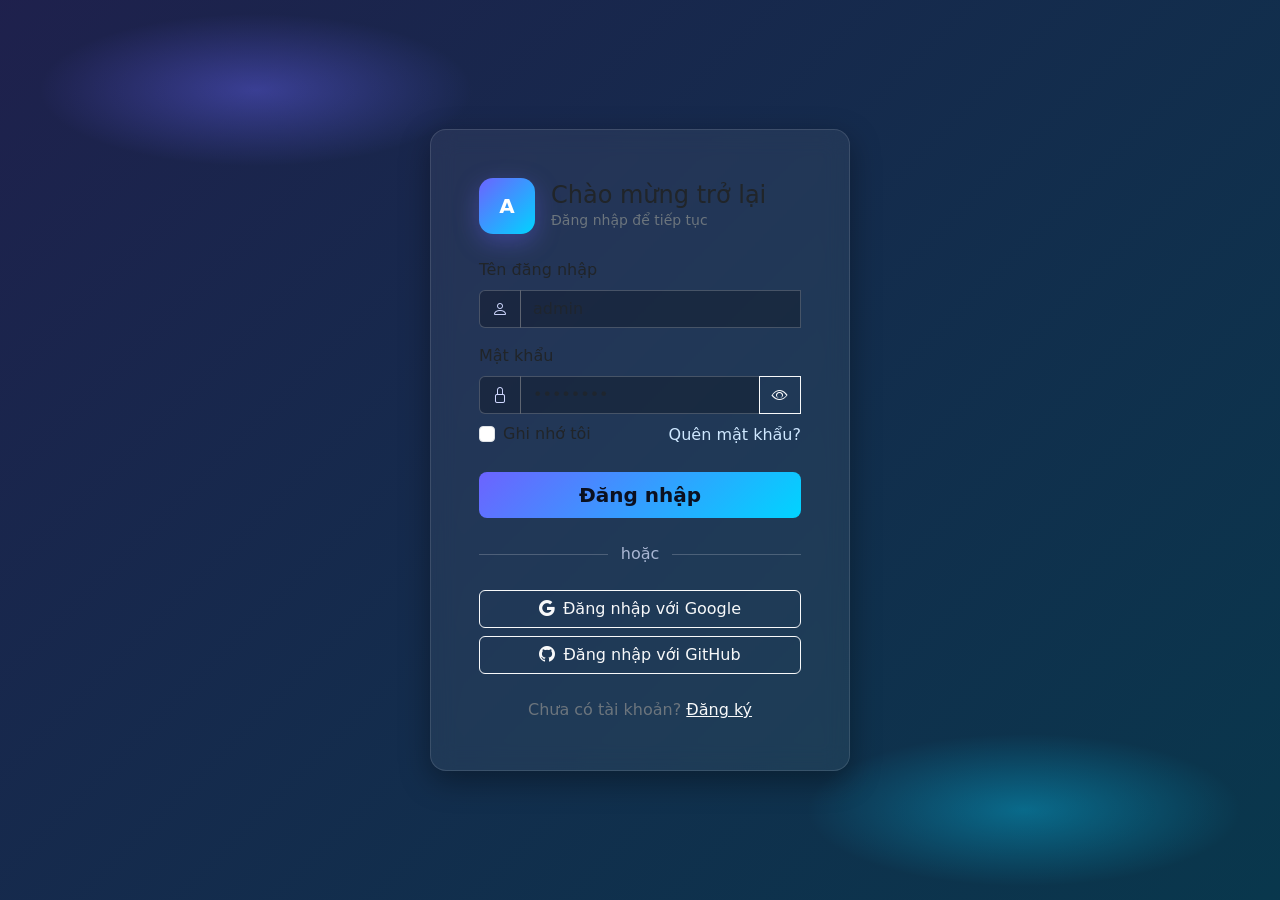
==== dashboard.html @ 9fff3c01 "init" ====
<!doctype html>
<html lang="vi">
<head>
  <meta charset="utf-8" />
  <meta name="viewport" content="width=device-width, initial-scale=1" />
  <title>Dashboard • Quản lý điểm SV</title>
  <link href="https://cdn.jsdelivr.net/npm/bootstrap@5.3.3/dist/css/bootstrap.min.css" rel="stylesheet" crossorigin="anonymous">
  <link href="https://cdn.jsdelivr.net/npm/bootstrap-icons@1.11.3/font/bootstrap-icons.min.css" rel="stylesheet" />
  <link rel="stylesheet" href="styles.css" />
</head>
<body class="bg-app">
  <nav class="navbar navbar-expand-lg navbar-dark navbar-blur">
    <div class="container">
      <a class="navbar-brand" href="#"><span class="brand-badge me-2">A</span>Demo App</a>
      <button class="navbar-toggler" type="button" data-bs-toggle="collapse" data-bs-target="#nav" aria-controls="nav" aria-expanded="false" aria-label="Toggle navigation">
        <span class="navbar-toggler-icon"></span>
      </button>
      <div class="collapse navbar-collapse" id="nav">
        <ul class="navbar-nav me-auto mb-2 mb-lg-0">
          <li class="nav-item"><a class="nav-link active" href="dashboard.html"><i class="bi bi-speedometer2 me-1"></i>Dashboard</a></li>
        </ul>
        <div class="d-flex align-items-center gap-3">
          <span class="text-white-50">Xin chào, <strong data-username>user</strong></span>
          <button id="btnLogout" class="btn btn-outline-light btn-sm"><i class="bi bi-box-arrow-right me-1"></i>Đăng xuất</button>
        </div>
      </div>
    </div>
  </nav>

  <main class="container py-4 py-md-5">
    <!-- Nav tabs -->
    <ul class="nav nav-pills flex-wrap gap-2 mb-4" id="dashTabs" role="tablist">
      <li class="nav-item" role="presentation">
        <button class="nav-link active" id="tab-grade-tab" data-bs-toggle="tab" data-bs-target="#tab-grade" type="button" role="tab">
          <i class="bi bi-journal-check me-1"></i> Quản lý điểm
        </button>
      </li>
      <li class="nav-item" role="presentation">
        <button class="nav-link" id="tab-team-tab" data-bs-toggle="tab" data-bs-target="#tab-team" type="button" role="tab">
          <i class="bi bi-people me-1"></i> Thông tin nhóm
        </button>
      </li>
      <li class="nav-item" role="presentation">
        <button class="nav-link" id="tab-about-tab" data-bs-toggle="tab" data-bs-target="#tab-about" type="button" role="tab">
          <i class="bi bi-info-circle me-1"></i> Giới thiệu
        </button>
      </li>
    </ul>

    <div class="tab-content">
      <!-- TAB: QUẢN LÝ ĐIỂM -->
      <section class="tab-pane fade show active" id="tab-grade" role="tabpanel" aria-labelledby="tab-grade-tab">
        <div class="row g-4">
          <div class="col-12 col-lg-8">
            <div class="card card-glass rounded-4">
              <div class="card-body">
                <div class="d-flex flex-wrap gap-2 justify-content-between align-items-center mb-3">
                  <h5 class="card-title mb-0"><i class="bi bi-table me-2"></i>Danh sách sinh viên</h5>
                  <div class="d-flex gap-2">
                    <input id="searchBox" class="form-control form-control-sm" placeholder="Tìm theo tên/lớp…"/>
                    <button class="btn btn-brand btn-sm" id="btnAdd"><i class="bi bi-plus-lg me-1"></i>Thêm</button>
                  </div>
                </div>

                <div class="table-responsive">
                  <table class="table table-dark table-hover align-middle" id="tblStudents">
                    <thead>
                      <tr>
                        <th class="text-nowrap">Mã SV</th>
                        <th>Họ tên</th>
                        <th>Lớp</th>
                        <th class="text-center">Giữa kỳ</th>
                        <th class="text-center">Cuối kỳ</th>
                        <th class="text-center">Trung bình</th>
                        <th class="text-center">Hạnh kiểm</th>
                        <th class="text-end">Hành động</th>
                      </tr>
                    </thead>
                    <tbody id="studentBody"><!-- render by JS --></tbody>
                  </table>
                </div>
              </div>
            </div>
          </div>

          <div class="col-12 col-lg-4">
            <div class="card card-glass rounded-4">
              <div class="card-body">
                <h5 class="card-title mb-3"><i class="bi bi-graph-up-arrow me-2"></i>Tổng quan</h5>
                <div class="row g-3 text-center">
                  <div class="col-6">
                    <div class="p-3 rounded-3 bg-opacity-25 bg-light">
                      <div id="statCount" class="fs-5 fw-bold">0</div>
                      <div class="small text-secondary">Số SV</div>
                    </div>
                  </div>
                  <div class="col-6">
                    <div class="p-3 rounded-3 bg-opacity-25 bg-light">
                      <div id="statAvg" class="fs-5 fw-bold">0.00</div>
                      <div class="small text-secondary">Điểm TB chung</div>
                    </div>
                  </div>
                  <div class="col-6">
                    <div class="p-3 rounded-3 bg-opacity-25 bg-light">
                      <div id="statGood" class="fs-5 fw-bold">0</div>
                      <div class="small text-secondary">Hạnh kiểm Tốt</div>
                    </div>
                  </div>
                  <div class="col-6">
                    <div class="p-3 rounded-3 bg-opacity-25 bg-light">
                      <div id="statWarn" class="fs-5 fw-bold">0</div>
                      <div class="small text-secondary">Cảnh báo (<span class="small">TB < 5</span>)</div>
                    </div>
                  </div>
                </div>
              </div>
            </div>
          </div>
        </div>
      </section>

      <!-- TAB: NHÓM -->
      <section class="tab-pane fade" id="tab-team" role="tabpanel" aria-labelledby="tab-team-tab">
        <div class="card card-glass rounded-4">
          <div class="card-body">
            <h5 class="card-title mb-3"><i class="bi bi-people me-2"></i>Thông tin nhóm</h5>
            <div id="teamRow" class="row g-4"><!-- render by JS --></div>
          </div>
        </div>
      </section>

      <!-- TAB: GIỚI THIỆU -->
      <section class="tab-pane fade" id="tab-about" role="tabpanel" aria-labelledby="tab-about-tab">
        <div class="card card-glass rounded-4">
          <div class="card-body">
            <h5 class="card-title mb-2"><i class="bi bi-info-circle me-2"></i>Giới thiệu</h5>
            <p class="mb-0 text-secondary">Đây là bản demo front‑end quản lý điểm sinh viên </p>
          </div>
        </div>
      </section>
    </div>
  </main>

  <!-- Modal: Add/Edit Student -->
  <div class="modal fade" id="studentModal" tabindex="-1" aria-hidden="true">
    <div class="modal-dialog modal-dialog-centered">
      <div class="modal-content bg-dark text-light border-0">
        <form id="studentForm" novalidate>
          <div class="modal-header">
            <h5 class="modal-title"><i class="bi bi-person-lines-fill me-2"></i><span id="modalTitle">Thêm sinh viên</span></h5>
            <button type="button" class="btn-close btn-close-white" data-bs-dismiss="modal" aria-label="Close"></button>
          </div>
          <div class="modal-body">
            <input type="hidden" id="idx" />
            <div class="row g-3">
              <div class="col-12 col-md-6">
                <label class="form-label">Họ tên</label>
                <input class="form-control" id="svName" required />
                <div class="invalid-feedback">Họ tên bắt buộc.</div>
              </div>
              <div class="col-12 col-md-6">
                <label class="form-label">Mã SV</label>
                <input class="form-control" id="svCode" required />
                <div class="invalid-feedback">Mã SV bắt buộc.</div>
              </div>
              <div class="col-12 col-md-6">
                <label class="form-label">Lớp</label>
                <input class="form-control" id="svClass" required />
                <div class="invalid-feedback">Lớp bắt buộc.</div>
              </div>
              <div class="col-6 col-md-3">
                <label class="form-label">Giữa kỳ</label>
                <input type="number" min="0" max="10" step="0.1" class="form-control" id="svMid" required />
                <div class="invalid-feedback">0–10.</div>
              </div>
              <div class="col-6 col-md-3">
                <label class="form-label">Cuối kỳ</label>
                <input type="number" min="0" max="10" step="0.1" class="form-control" id="svFinal" required />
                <div class="invalid-feedback">0–10.</div>
              </div>
              <div class="col-12 col-md-6">
                <label class="form-label">Hạnh kiểm</label>
                <select id="svConduct" class="form-select" required>
                  <option value="">Chọn…</option>
                  <option value="Tốt">Tốt</option>
                  <option value="Khá">Khá</option>
                  <option value="Trung bình">Trung bình</option>
                  <option value="Yếu">Yếu</option>
                </select>
                <div class="invalid-feedback">Chọn hạnh kiểm.</div>
              </div>
            </div>
          </div>
          <div class="modal-footer">
            <button type="button" class="btn btn-outline-light" data-bs-dismiss="modal">Hủy</button>
            <button type="submit" class="btn btn-brand">Lưu</button>
          </div>
        </form>
      </div>
    </div>
  </div>

  <!-- Modal: Image Zoom for Team -->
  <div class="modal fade" id="imgModal" tabindex="-1" aria-hidden="true">
    <div class="modal-dialog modal-dialog-centered modal-lg">
      <div class="modal-content bg-dark text-light border-0">
        <div class="modal-body p-0">
          <img id="imgZoom" src="" alt="preview" class="w-100 h-auto"/>
        </div>
      </div>
    </div>
  </div>

  <script src="https://cdn.jsdelivr.net/npm/bootstrap@5.3.3/dist/js/bootstrap.bundle.min.js" crossorigin="anonymous"></script>
  <script src="app.js"></script>
</body>
</html>
---- styles.css ----
:root{ --brand:#6c63ff; --brand-2:#00d4ff; }
.bg-app{ min-height:100vh; background: linear-gradient(135deg, rgba(108,99,255,.2), rgba(0,212,255,.2)), radial-gradient(closest-corner at 20% 10%, rgba(108,99,255,.4), transparent 60%), radial-gradient(closest-corner at 80% 90%, rgba(0,212,255,.35), transparent 60%), #0b1020; color:#e9eef7; }
.auth-wrapper{ min-height:100vh; display:grid; place-items:center; padding:2rem 1rem; }
.auth-card{ width:min(100%, 420px); border:1px solid rgba(255,255,255,.12); background: rgba(255,255,255,.06); backdrop-filter: blur(12px); -webkit-backdrop-filter: blur(12px); box-shadow: 0 10px 30px rgba(0,0,0,.35); }
.brand-badge{ width:56px; height:56px; display:grid; place-items:center; border-radius:14px; background:linear-gradient(135deg, var(--brand), var(--brand-2)); color:#fff; font-weight:700; font-size:1.25rem; box-shadow: 0 8px 24px rgba(108,99,255,.35); }
.form-control, .form-select{ background: rgba(0,0,0,.25); border:1px solid rgba(255,255,255,.2); color:#e9eef7; }
.form-control:focus{ border-color: var(--brand); box-shadow: 0 0 0 .25rem rgba(108,99,255,.25); background: rgba(0,0,0,.35); color:#fff; }
.btn-brand{ background:linear-gradient(135deg, var(--brand), var(--brand-2)); border:none; color:#0b1020; font-weight:700; }
.btn-brand:disabled{ opacity:.7; }
.helper-links a{ color:#cfe8ff; text-decoration:none; }
.helper-links a:hover{ color:#fff; text-decoration:underline; }
.input-group-text{ background: rgba(0,0,0,.25); border:1px solid rgba(255,255,255,.2); color:#cfd7ff; }
.caps-hint{ display:none; } .caps-hint.active{ display:block; }
.divider { position: relative; text-align: center; color:#a9b6d3; }
.divider::before, .divider::after{ content:""; position:absolute; top:50%; width:40%; height:1px; background:rgba(255,255,255,.2); }
.divider::before{ left:0; } .divider::after{ right:0; }

/* Dashboard */
.navbar-blur{ background: rgba(255,255,255,.06); border-bottom:1px solid rgba(255,255,255,.12); backdrop-filter: blur(10px); -webkit-backdrop-filter: blur(10px); }
.card-glass{ background: rgba(255,255,255,.06); border:1px solid rgba(255,255,255,.12); box-shadow: 0 10px 30px rgba(0,0,0,.35); }
.table-dark.table-hover tbody tr:hover{ --bs-table-bg: rgba(255,255,255,.08); }
.badge-soft{ background: rgba(255,255,255,.12); border:1px solid rgba(255,255,255,.16); color:#e9eef7; }
.avatar{ width:72px; height:72px; object-fit:cover; border-radius:16px; border:1px solid rgba(255,255,255,.15); cursor:pointer; }
.member-card .list-group-item{ background:transparent; color:#cdd9ff; border-color:rgba(255,255,255,.08); }

/* Responsive tweaks */
@media (max-width: 576px){
  .table-responsive{ font-size:.92rem; }
}
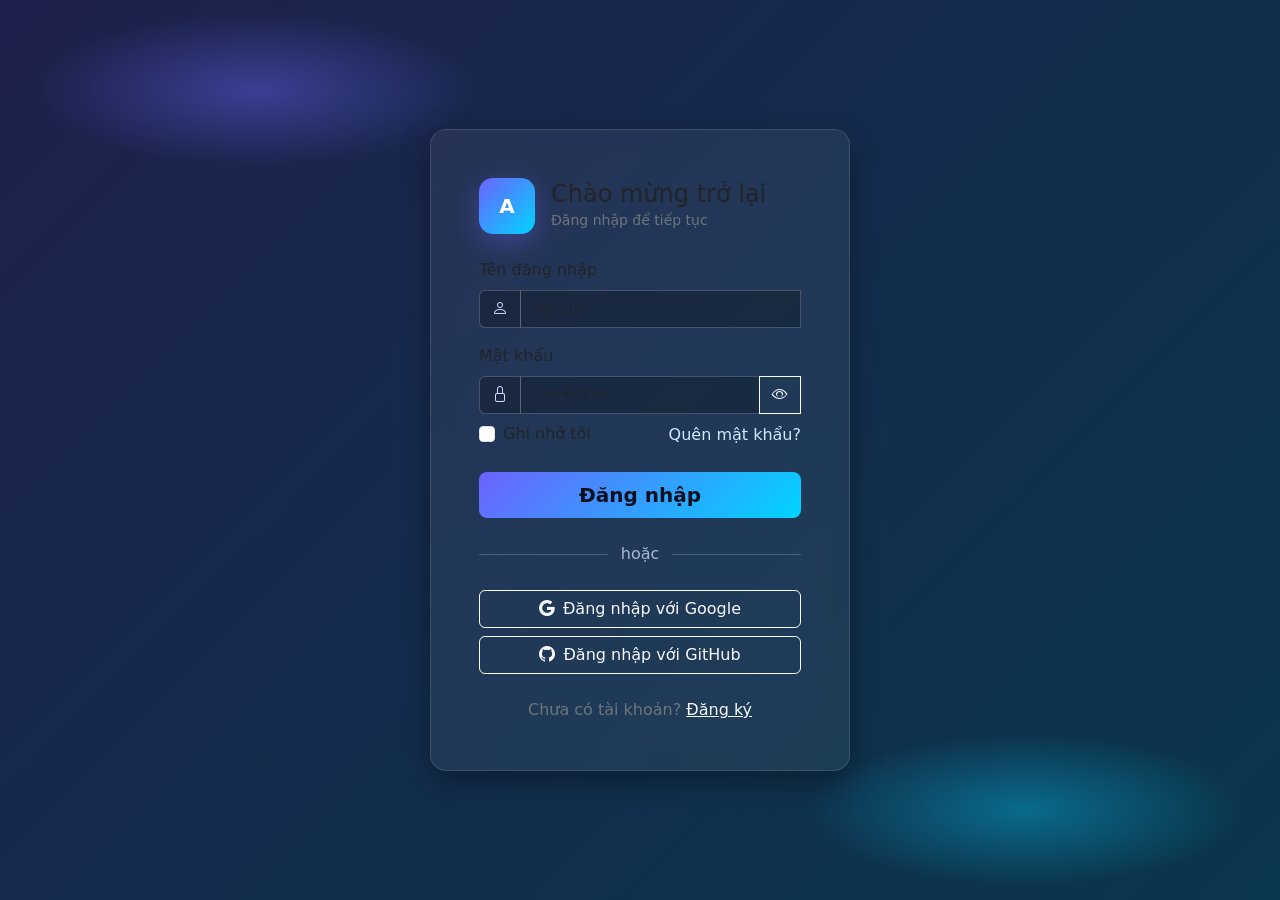
==== commit 728d362c: "add navigate bar" ====
--- a/dashboard.html
+++ b/dashboard.html
@@ -10,138 +10,255 @@
 </head>
 <body class="bg-app">
   <nav class="navbar navbar-expand-lg navbar-dark navbar-blur">
-    <div class="container">
-      <a class="navbar-brand" href="#"><span class="brand-badge me-2">A</span>Demo App</a>
-      <button class="navbar-toggler" type="button" data-bs-toggle="collapse" data-bs-target="#nav" aria-controls="nav" aria-expanded="false" aria-label="Toggle navigation">
+    <div class="container-fluid">
+      <div class="d-flex gap-2 align-items-center">
+        <button class="btn btn-outline-light d-md-none" type="button" data-bs-toggle="collapse" data-bs-target="#sideNav" aria-controls="sideNav" aria-expanded="false"><i class="bi bi-layout-sidebar"></i></button>
+        <a class="navbar-brand" href="#"><span class="brand-badge me-2">A</span>Demo App</a>
+      </div>
+      <button class="navbar-toggler" type="button" data-bs-toggle="collapse" data-bs-target="#topNav" aria-controls="topNav" aria-expanded="false" aria-label="Toggle navigation">
         <span class="navbar-toggler-icon"></span>
       </button>
-      <div class="collapse navbar-collapse" id="nav">
-        <ul class="navbar-nav me-auto mb-2 mb-lg-0">
-          <li class="nav-item"><a class="nav-link active" href="dashboard.html"><i class="bi bi-speedometer2 me-1"></i>Dashboard</a></li>
+      <div class="collapse navbar-collapse" id="topNav">
+        <ul class="navbar-nav ms-auto mb-2 mb-lg-0">
+          <li class="nav-item d-flex align-items-center me-3 text-white-50">Xin chào, <strong class="ms-1" data-username>user</strong></li>
+          <li class="nav-item"><button id="btnLogout" class="btn btn-outline-light btn-sm"><i class="bi bi-box-arrow-right me-1"></i>Đăng xuất</button></li>
         </ul>
-        <div class="d-flex align-items-center gap-3">
-          <span class="text-white-50">Xin chào, <strong data-username>user</strong></span>
-          <button id="btnLogout" class="btn btn-outline-light btn-sm"><i class="bi bi-box-arrow-right me-1"></i>Đăng xuất</button>
-        </div>
       </div>
     </div>
   </nav>
 
-  <main class="container py-4 py-md-5">
-    <!-- Nav tabs -->
-    <ul class="nav nav-pills flex-wrap gap-2 mb-4" id="dashTabs" role="tablist">
-      <li class="nav-item" role="presentation">
-        <button class="nav-link active" id="tab-grade-tab" data-bs-toggle="tab" data-bs-target="#tab-grade" type="button" role="tab">
-          <i class="bi bi-journal-check me-1"></i> Quản lý điểm
-        </button>
-      </li>
-      <li class="nav-item" role="presentation">
-        <button class="nav-link" id="tab-team-tab" data-bs-toggle="tab" data-bs-target="#tab-team" type="button" role="tab">
-          <i class="bi bi-people me-1"></i> Thông tin nhóm
-        </button>
-      </li>
-      <li class="nav-item" role="presentation">
-        <button class="nav-link" id="tab-about-tab" data-bs-toggle="tab" data-bs-target="#tab-about" type="button" role="tab">
-          <i class="bi bi-info-circle me-1"></i> Giới thiệu
-        </button>
-      </li>
-    </ul>
-
-    <div class="tab-content">
-      <!-- TAB: QUẢN LÝ ĐIỂM -->
-      <section class="tab-pane fade show active" id="tab-grade" role="tabpanel" aria-labelledby="tab-grade-tab">
-        <div class="row g-4">
-          <div class="col-12 col-lg-8">
+  <main class="container-fluid py-4 py-md-5">
+    <div class="row g-4">
+      <!-- Sidebar dọc -->
+      <div class="col-12 col-md-3 col-lg-2">
+        <div id="sideNav" class="sidebar-glass collapse d-md-block sticky-md-top">
+          <div class="sidebar-title">Chức năng</div>
+          <div class="nav nav-pills flex-column gap-1" role="tablist" aria-orientation="vertical">
+            <button class="nav-link active text-start" data-bs-toggle="pill" data-bs-target="#tab-grade" type="button" role="tab"><i class="bi bi-journal-check me-2"></i>Quản lý điểm</button>
+            <button class="nav-link text-start" data-bs-toggle="pill" data-bs-target="#tab-users" type="button" role="tab"><i class="bi bi-person-gear me-2"></i>Quản lý user</button>
+            <button class="nav-link text-start" data-bs-toggle="pill" data-bs-target="#tab-students" type="button" role="tab"><i class="bi bi-mortarboard me-2"></i>Quản lý sinh viên</button>
+            <button class="nav-link text-start" data-bs-toggle="pill" data-bs-target="#tab-semesters" type="button" role="tab"><i class="bi bi-calendar3 me-2"></i>Học kỳ</button>
+            <hr class="my-2 opacity-25">
+            <button class="nav-link text-start" data-bs-toggle="pill" data-bs-target="#tab-team" type="button" role="tab"><i class="bi bi-people me-2"></i>Thông tin nhóm</button>
+            <button class="nav-link text-start" data-bs-toggle="pill" data-bs-target="#tab-about" type="button" role="tab"><i class="bi bi-info-circle me-2"></i>Giới thiệu</button>
+          </div>
+        </div>
+      </div>
+
+      <!-- Nội dung -->
+      <div class="col-12 col-md-9 col-lg-10">
+        <div class="tab-content">
+
+          <!-- TAB: QUẢN LÝ ĐIỂM (giữ nguyên logic) -->
+          <section class="tab-pane fade show active" id="tab-grade" role="tabpanel">
+            <div class="row g-4">
+              <div class="col-12 col-xl-8">
+                <div class="card card-glass rounded-4">
+                  <div class="card-body">
+                    <div class="d-flex flex-wrap gap-2 justify-content-between align-items-center mb-3">
+                      <h5 class="card-title mb-0"><i class="bi bi-table me-2"></i>Danh sách sinh viên</h5>
+                      <div class="d-flex gap-2">
+                        <input id="searchBox" class="form-control form-control-sm" placeholder="Tìm theo tên/lớp…"/>
+                        <button class="btn btn-brand btn-sm" id="btnAdd"><i class="bi bi-plus-lg me-1"></i>Thêm</button>
+                      </div>
+                    </div>
+
+                    <div class="table-responsive">
+                      <table class="table table-dark table-hover align-middle" id="tblStudents">
+                        <thead>
+                          <tr>
+                            <th class="text-nowrap">Mã SV</th>
+                            <th>Họ tên</th>
+                            <th>Lớp</th>
+                            <th class="text-center">Giữa kỳ</th>
+                            <th class="text-center">Cuối kỳ</th>
+                            <th class="text-center">Trung bình</th>
+                            <th class="text-center">Hạnh kiểm</th>
+                            <th class="text-end">Hành động</th>
+                          </tr>
+                        </thead>
+                        <tbody id="studentBody"><!-- render by JS --></tbody>
+                      </table>
+                    </div>
+                  </div>
+                </div>
+              </div>
+
+              <div class="col-12 col-xl-4">
+                <div class="card card-glass rounded-4">
+                  <div class="card-body">
+                    <h5 class="card-title mb-3"><i class="bi bi-graph-up-arrow me-2"></i>Tổng quan</h5>
+                    <div class="row g-3 text-center">
+                      <div class="col-6">
+                        <div class="p-3 rounded-3 bg-opacity-25 bg-light">
+                          <div id="statCount" class="fs-5 fw-bold">0</div>
+                          <div class="small text-light">Số SV</div>
+                        </div>
+                      </div>
+                      <div class="col-6">
+                        <div class="p-3 rounded-3 bg-opacity-25 bg-light">
+                          <div id="statAvg" class="fs-5 fw-bold">0.00</div>
+                          <div class="small text-light">Điểm TB chung</div>
+                        </div>
+                      </div>
+                      <div class="col-6">
+                        <div class="p-3 rounded-3 bg-opacity-25 bg-light">
+                          <div id="statGood" class="fs-5 fw-bold">0</div>
+                          <div class="small text-light">Hạnh kiểm Tốt</div>
+                        </div>
+                      </div>
+                      <div class="col-6">
+                        <div class="p-3 rounded-3 bg-opacity-25 bg-light">
+                          <div id="statWarn" class="fs-5 fw-bold">0</div>
+                          <div class="small text-light">Cảnh báo (<span class="small">TB < 5</span>)</div>
+                        </div>
+                      </div>
+                    </div>
+                  </div>
+                </div>
+              </div>
+            </div>
+          </section>
+
+          <!-- TAB: QUẢN LÝ USER -->
+          <section class="tab-pane fade" id="tab-users" role="tabpanel">
+            <div class="row g-4">
+              <div class="col-12 col-xl-6">
+                <div class="card card-glass rounded-4">
+                  <div class="card-body">
+                    <h5 class="card-title mb-3"><i class="bi bi-person-gear me-2"></i>Thêm user</h5>
+                    <form id="userForm" novalidate class="row g-3">
+                      <div class="col-12 col-md-6">
+                        <label class="form-label">Username</label>
+                        <input class="form-control" required />
+                        <div class="invalid-feedback">Bắt buộc.</div>
+                      </div>
+                      <div class="col-12 col-md-6">
+                        <label class="form-label">Email</label>
+                        <input type="email" class="form-control" required />
+                        <div class="invalid-feedback">Email không hợp lệ.</div>
+                      </div>
+                      <div class="col-12 col-md-6">
+                        <label class="form-label">Quyền</label>
+                        <select class="form-select" required>
+                          <option value="">Chọn…</option>
+                          <option>Admin</option>
+                          <option>Staff</option>
+                          <option>Viewer</option>
+                        </select>
+                        <div class="invalid-feedback">Chọn quyền.</div>
+                      </div>
+                      <div class="col-12 col-md-6">
+                        <label class="form-label">Trạng thái</label>
+                        <select class="form-select" required>
+                          <option value="">Chọn…</option>
+                          <option>Hoạt động</option>
+                          <option>Bị khóa</option>
+                        </select>
+                        <div class="invalid-feedback">Chọn trạng thái.</div>
+                      </div>
+                      <div class="col-12">
+                        <button class="btn btn-brand" type="submit"><i class="bi bi-save me-1"></i>Lưu</button>
+                      </div>
+                    </form>
+                  </div>
+                </div>
+              </div>
+              <div class="col-12 col-xl-6">
+                <div class="card card-glass rounded-4 h-100">
+                  <div class="card-body d-flex flex-column">
+                    <h5 class="card-title mb-3"><i class="bi bi-list-ul me-2"></i>Gợi ý</h5>
+                    <p class="text-light mb-0">Đây là form demo (frontend). Bạn có thể nối API thật sau này.</p>
+                  </div>
+                </div>
+              </div>
+            </div>
+          </section>
+
+          <!-- TAB: QUẢN LÝ SINH VIÊN (độc lập với bảng điểm) -->
+          <section class="tab-pane fade" id="tab-students" role="tabpanel">
             <div class="card card-glass rounded-4">
               <div class="card-body">
-                <div class="d-flex flex-wrap gap-2 justify-content-between align-items-center mb-3">
-                  <h5 class="card-title mb-0"><i class="bi bi-table me-2"></i>Danh sách sinh viên</h5>
-                  <div class="d-flex gap-2">
-                    <input id="searchBox" class="form-control form-control-sm" placeholder="Tìm theo tên/lớp…"/>
-                    <button class="btn btn-brand btn-sm" id="btnAdd"><i class="bi bi-plus-lg me-1"></i>Thêm</button>
-                  </div>
-                </div>
-
-                <div class="table-responsive">
-                  <table class="table table-dark table-hover align-middle" id="tblStudents">
-                    <thead>
-                      <tr>
-                        <th class="text-nowrap">Mã SV</th>
-                        <th>Họ tên</th>
-                        <th>Lớp</th>
-                        <th class="text-center">Giữa kỳ</th>
-                        <th class="text-center">Cuối kỳ</th>
-                        <th class="text-center">Trung bình</th>
-                        <th class="text-center">Hạnh kiểm</th>
-                        <th class="text-end">Hành động</th>
-                      </tr>
-                    </thead>
-                    <tbody id="studentBody"><!-- render by JS --></tbody>
-                  </table>
-                </div>
-              </div>
-            </div>
-          </div>
-
-          <div class="col-12 col-lg-4">
+                <h5 class="card-title mb-3"><i class="bi bi-mortarboard me-2"></i>Hồ sơ sinh viên</h5>
+                <form id="studentMngForm" novalidate class="row g-3">
+                  <div class="col-12 col-md-4">
+                    <label class="form-label">Mã SV</label>
+                    <input class="form-control" required />
+                    <div class="invalid-feedback">Bắt buộc.</div>
+                  </div>
+                  <div class="col-12 col-md-4">
+                    <label class="form-label">Họ tên</label>
+                    <input class="form-control" required />
+                    <div class="invalid-feedback">Bắt buộc.</div>
+                  </div>
+                  <div class="col-12 col-md-4">
+                    <label class="form-label">Lớp</label>
+                    <input class="form-control" required />
+                    <div class="invalid-feedback">Bắt buộc.</div>
+                  </div>
+                  <div class="col-12">
+                    <button class="btn btn-brand" type="submit"><i class="bi bi-save me-1"></i>Lưu</button>
+                  </div>
+                </form>
+              </div>
+            </div>
+          </section>
+
+          <!-- TAB: HỌC KỲ -->
+          <section class="tab-pane fade" id="tab-semesters" role="tabpanel">
             <div class="card card-glass rounded-4">
               <div class="card-body">
-                <h5 class="card-title mb-3"><i class="bi bi-graph-up-arrow me-2"></i>Tổng quan</h5>
-                <div class="row g-3 text-center">
-                  <div class="col-6">
-                    <div class="p-3 rounded-3 bg-opacity-25 bg-light">
-                      <div id="statCount" class="fs-5 fw-bold">0</div>
-                      <div class="small text-secondary">Số SV</div>
-                    </div>
-                  </div>
-                  <div class="col-6">
-                    <div class="p-3 rounded-3 bg-opacity-25 bg-light">
-                      <div id="statAvg" class="fs-5 fw-bold">0.00</div>
-                      <div class="small text-secondary">Điểm TB chung</div>
-                    </div>
-                  </div>
-                  <div class="col-6">
-                    <div class="p-3 rounded-3 bg-opacity-25 bg-light">
-                      <div id="statGood" class="fs-5 fw-bold">0</div>
-                      <div class="small text-secondary">Hạnh kiểm Tốt</div>
-                    </div>
-                  </div>
-                  <div class="col-6">
-                    <div class="p-3 rounded-3 bg-opacity-25 bg-light">
-                      <div id="statWarn" class="fs-5 fw-bold">0</div>
-                      <div class="small text-secondary">Cảnh báo (<span class="small">TB < 5</span>)</div>
-                    </div>
-                  </div>
-                </div>
-              </div>
-            </div>
-          </div>
+                <h5 class="card-title mb-3"><i class="bi bi-calendar3 me-2"></i>Thiết lập học kỳ</h5>
+                <form id="semesterForm" novalidate class="row g-3">
+                  <div class="col-12 col-md-4">
+                    <label class="form-label">Tên học kỳ</label>
+                    <input class="form-control" placeholder="HK1 2025" required />
+                    <div class="invalid-feedback">Bắt buộc.</div>
+                  </div>
+                  <div class="col-12 col-md-4">
+                    <label class="form-label">Ngày bắt đầu</label>
+                    <input type="date" class="form-control" required />
+                    <div class="invalid-feedback">Chọn ngày.</div>
+                  </div>
+                  <div class="col-12 col-md-4">
+                    <label class="form-label">Ngày kết thúc</label>
+                    <input type="date" class="form-control" required />
+                    <div class="invalid-feedback">Chọn ngày.</div>
+                  </div>
+                  <div class="col-12">
+                    <button class="btn btn-brand" type="submit"><i class="bi bi-save me-1"></i>Lưu</button>
+                  </div>
+                </form>
+              </div>
+            </div>
+          </section>
+
+          <!-- TAB: NHÓM (giữ nguyên) -->
+          <section class="tab-pane fade" id="tab-team" role="tabpanel" aria-labelledby="tab-team-tab">
+            <div class="card card-glass rounded-4">
+              <div class="card-body">
+                <h5 class="card-title mb-3"><i class="bi bi-people me-2"></i>Thông tin nhóm</h5>
+                <div id="teamRow" class="row g-4"><!-- render by JS --></div>
+              </div>
+            </div>
+          </section>
+
+          <!-- TAB: GIỚI THIỆU (giữ nguyên) -->
+          <section class="tab-pane fade" id="tab-about" role="tabpanel" aria-labelledby="tab-about-tab">
+            <div class="card card-glass rounded-4">
+              <div class="card-body">
+                <h5 class="card-title mb-2"><i class="bi bi-info-circle me-2"></i>Giới thiệu</h5>
+                <p class="mb-0 text-light">Đây là bản demo front‑end quản lý điểm sinh viên với Bootstrap 5.</p>
+              </div>
+            </div>
+          </section>
+
         </div>
-      </section>
-
-      <!-- TAB: NHÓM -->
-      <section class="tab-pane fade" id="tab-team" role="tabpanel" aria-labelledby="tab-team-tab">
-        <div class="card card-glass rounded-4">
-          <div class="card-body">
-            <h5 class="card-title mb-3"><i class="bi bi-people me-2"></i>Thông tin nhóm</h5>
-            <div id="teamRow" class="row g-4"><!-- render by JS --></div>
-          </div>
-        </div>
-      </section>
-
-      <!-- TAB: GIỚI THIỆU -->
-      <section class="tab-pane fade" id="tab-about" role="tabpanel" aria-labelledby="tab-about-tab">
-        <div class="card card-glass rounded-4">
-          <div class="card-body">
-            <h5 class="card-title mb-2"><i class="bi bi-info-circle me-2"></i>Giới thiệu</h5>
-            <p class="mb-0 text-secondary">Đây là bản demo front‑end quản lý điểm sinh viên </p>
-          </div>
-        </div>
-      </section>
+      </div>
     </div>
   </main>
 
-  <!-- Modal: Add/Edit Student -->
+  <!-- Modal: Add/Edit Student (điểm) -->
   <div class="modal fade" id="studentModal" tabindex="-1" aria-hidden="true">
     <div class="modal-dialog modal-dialog-centered">
       <div class="modal-content bg-dark text-light border-0">
--- a/styles.css
+++ b/styles.css
@@ -23,7 +23,12 @@
 .avatar{ width:72px; height:72px; object-fit:cover; border-radius:16px; border:1px solid rgba(255,255,255,.15); cursor:pointer; }
 .member-card .list-group-item{ background:transparent; color:#cdd9ff; border-color:rgba(255,255,255,.08); }
 
+/* Sidebar */
+.sidebar-glass{ background: rgba(255,255,255,.06); border:1px solid rgba(255,255,255,.12); border-radius: 1rem; padding: 1rem; }
+.sidebar-title{ color:#cdd9ff; font-size:.9rem; letter-spacing:.02em; text-transform:uppercase; margin-bottom:.5rem; }
+.nav-pills .nav-link{ color:#dfe7ff; }
+.nav-pills .nav-link:hover{ background: rgba(255,255,255,.08); }
+.nav-pills .nav-link.active{ color:#0b1020; background:linear-gradient(135deg, var(--brand), var(--brand-2)); font-weight:700; }
+
 /* Responsive tweaks */
-@media (max-width: 576px){
-  .table-responsive{ font-size:.92rem; }
-}+@media (max-width: 576px){ .table-responsive{ font-size:.92rem; } }
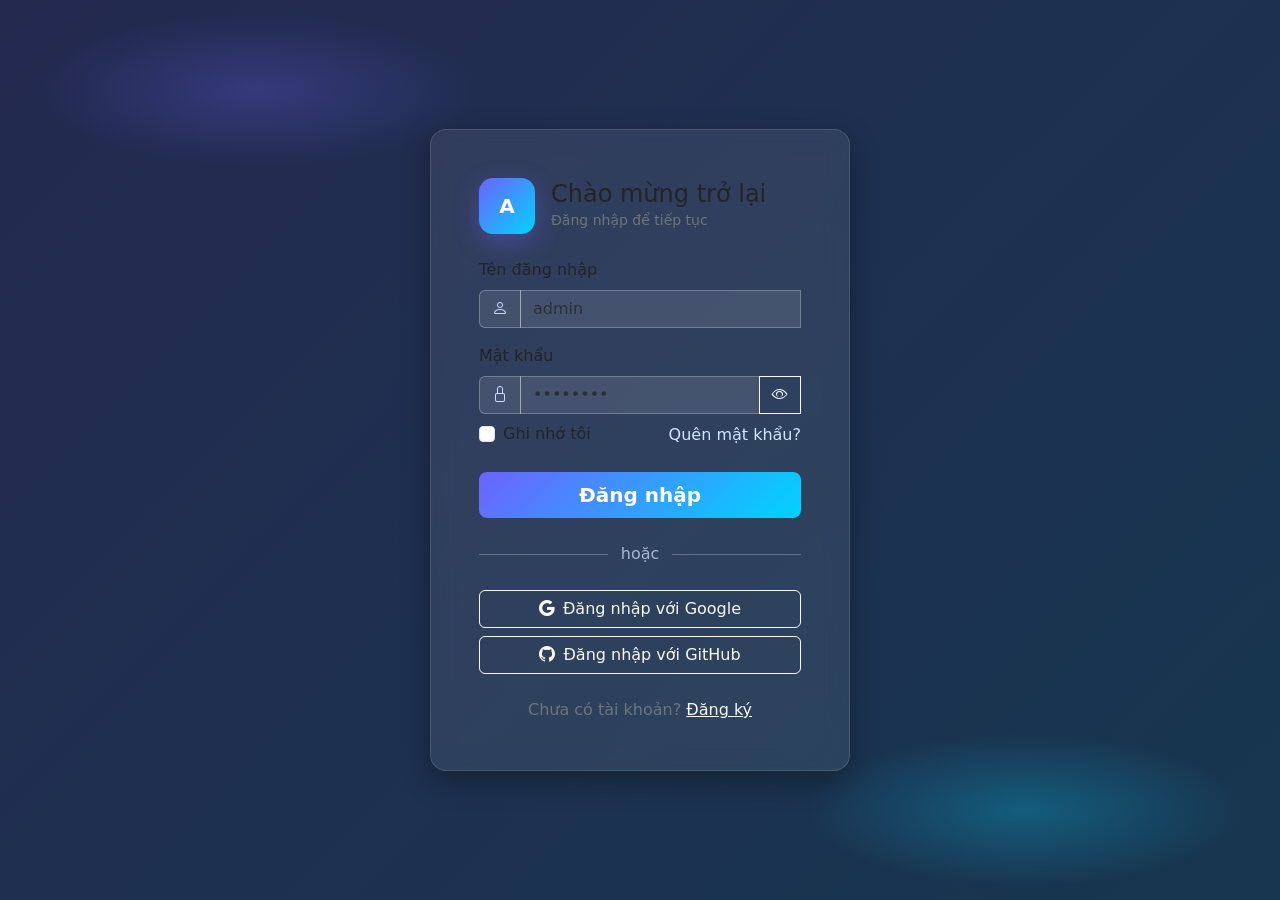
==== commit 6e0cebd2: "Update app.js, dashboard.html; remove assets/team/do.jpg" ====
--- a/dashboard.html
+++ b/dashboard.html
@@ -37,7 +37,7 @@
             <button class="nav-link active text-start" data-bs-toggle="pill" data-bs-target="#tab-grade" type="button" role="tab"><i class="bi bi-journal-check me-2"></i>Quản lý điểm</button>
             <button class="nav-link text-start" data-bs-toggle="pill" data-bs-target="#tab-users" type="button" role="tab"><i class="bi bi-person-gear me-2"></i>Quản lý user</button>
             <button class="nav-link text-start" data-bs-toggle="pill" data-bs-target="#tab-students" type="button" role="tab"><i class="bi bi-mortarboard me-2"></i>Quản lý sinh viên</button>
-            <button class="nav-link text-start" data-bs-toggle="pill" data-bs-target="#tab-semesters" type="button" role="tab"><i class="bi bi-calendar3 me-2"></i>Học kỳ</button>
+            <button class="nav-link text-vang" data-bs-toggle="pill" data-bs-target="#tab-semesters" type="button" role="tab"><i class="bi bi-calendar3 me-2"></i>Học kỳ</button>
             <hr class="my-2 opacity-25">
             <button class="nav-link text-start" data-bs-toggle="pill" data-bs-target="#tab-team" type="button" role="tab"><i class="bi bi-people me-2"></i>Thông tin nhóm</button>
             <button class="nav-link text-start" data-bs-toggle="pill" data-bs-target="#tab-about" type="button" role="tab"><i class="bi bi-info-circle me-2"></i>Giới thiệu</button>
@@ -49,16 +49,21 @@
       <div class="col-12 col-md-9 col-lg-10">
         <div class="tab-content">
 
-          <!-- TAB: QUẢN LÝ ĐIỂM (giữ nguyên logic) -->
+          <!-- TAB: QUẢN LÝ ĐIỂM -->
           <section class="tab-pane fade show active" id="tab-grade" role="tabpanel">
             <div class="row g-4">
               <div class="col-12 col-xl-8">
                 <div class="card card-glass rounded-4">
                   <div class="card-body">
                     <div class="d-flex flex-wrap gap-2 justify-content-between align-items-center mb-3">
-                      <h5 class="card-title mb-0"><i class="bi bi-table me-2"></i>Danh sách sinh viên</h5>
+                      <!-- New: thêm hiển thị tên lớp hiện tại -->
+                      <h5 class="card-title mb-0">
+                        <i class="bi bi-table me-2"></i>Danh sách sinh viên
+                        <span class="text-white-50">•</span>
+                        <span id="currentClassName" class="text-info"><!-- render class name --></span> <!-- New -->
+                      </h5>
                       <div class="d-flex gap-2">
-                        <input id="searchBox" class="form-control form-control-sm" placeholder="Tìm theo tên/lớp…"/>
+                        <input id="searchBox" class="form-control form-control-sm" placeholder="Tìm theo tên/lớp/mã SV…"/>
                         <button class="btn btn-brand btn-sm" id="btnAdd"><i class="bi bi-plus-lg me-1"></i>Thêm</button>
                       </div>
                     </div>
@@ -70,8 +75,7 @@
                             <th class="text-nowrap">Mã SV</th>
                             <th>Họ tên</th>
                             <th>Lớp</th>
-                            <th class="text-center">Giữa kỳ</th>
-                            <th class="text-center">Cuối kỳ</th>
+                            <!-- BỎ hai cột Giữa kỳ/Cuối kỳ ở ngoài --> <!-- New -->
                             <th class="text-center">Trung bình</th>
                             <th class="text-center">Hạnh kiểm</th>
                             <th class="text-end">Hành động</th>
@@ -85,6 +89,14 @@
               </div>
 
               <div class="col-12 col-xl-4">
+                <!-- New: Card Danh sách lớp -->
+                <div class="card card-glass rounded-4 mb-4"> <!-- New -->
+                  <div class="card-body"> <!-- New -->
+                    <h5 class="card-title mb-3"><i class="bi bi-ui-checks-grid me-2"></i>Danh sách lớp</h5> <!-- New -->
+                    <div id="classList" class="list-group list-group-flush"><!-- render by JS --></div> <!-- New -->
+                  </div> <!-- New -->
+                </div> <!-- New -->
+
                 <div class="card card-glass rounded-4">
                   <div class="card-body">
                     <h5 class="card-title mb-3"><i class="bi bi-graph-up-arrow me-2"></i>Tổng quan</h5>
@@ -116,6 +128,7 @@
                     </div>
                   </div>
                 </div>
+
               </div>
             </div>
           </section>
@@ -233,7 +246,7 @@
             </div>
           </section>
 
-          <!-- TAB: NHÓM (giữ nguyên) -->
+          <!-- TAB: NHÓM -->
           <section class="tab-pane fade" id="tab-team" role="tabpanel" aria-labelledby="tab-team-tab">
             <div class="card card-glass rounded-4">
               <div class="card-body">
@@ -243,12 +256,12 @@
             </div>
           </section>
 
-          <!-- TAB: GIỚI THIỆU (giữ nguyên) -->
+          <!-- TAB: GIỚI THIỆU -->
           <section class="tab-pane fade" id="tab-about" role="tabpanel" aria-labelledby="tab-about-tab">
             <div class="card card-glass rounded-4">
               <div class="card-body">
                 <h5 class="card-title mb-2"><i class="bi bi-info-circle me-2"></i>Giới thiệu</h5>
-                <p class="mb-0 text-light">Đây là bản demo front‑end quản lý điểm sinh viên với Bootstrap 5.</p>
+                <p class="mb-0 text-light">Đây là bản demo front-end quản lý điểm sinh viên với Bootstrap 5.</p>
               </div>
             </div>
           </section>
@@ -258,7 +271,7 @@
     </div>
   </main>
 
-  <!-- Modal: Add/Edit Student (điểm) -->
+  <!-- Modal: Add/Edit Student -->
   <div class="modal fade" id="studentModal" tabindex="-1" aria-hidden="true">
     <div class="modal-dialog modal-dialog-centered">
       <div class="modal-content bg-dark text-light border-0">
@@ -282,18 +295,8 @@
               </div>
               <div class="col-12 col-md-6">
                 <label class="form-label">Lớp</label>
-                <input class="form-control" id="svClass" required />
+                <input class="form-control" id="svClass" required placeholder="VD: D23TXCN 01" />
                 <div class="invalid-feedback">Lớp bắt buộc.</div>
-              </div>
-              <div class="col-6 col-md-3">
-                <label class="form-label">Giữa kỳ</label>
-                <input type="number" min="0" max="10" step="0.1" class="form-control" id="svMid" required />
-                <div class="invalid-feedback">0–10.</div>
-              </div>
-              <div class="col-6 col-md-3">
-                <label class="form-label">Cuối kỳ</label>
-                <input type="number" min="0" max="10" step="0.1" class="form-control" id="svFinal" required />
-                <div class="invalid-feedback">0–10.</div>
               </div>
               <div class="col-12 col-md-6">
                 <label class="form-label">Hạnh kiểm</label>
@@ -306,6 +309,7 @@
                 </select>
                 <div class="invalid-feedback">Chọn hạnh kiểm.</div>
               </div>
+              <!-- ĐÃ XOÁ input Giữa kỳ/Cuối kỳ khỏi modal --> <!-- New -->
             </div>
           </div>
           <div class="modal-footer">
@@ -316,6 +320,37 @@
       </div>
     </div>
   </div>
+
+  <!-- New: Modal Chi tiết điểm -->
+  <div class="modal fade" id="gradeDetailModal" tabindex="-1" aria-hidden="true"> <!-- New -->
+    <div class="modal-dialog modal-dialog-centered modal-xl"> <!-- New -->
+      <div class="modal-content bg-dark text-light border-0"> <!-- New -->
+        <div class="modal-header"> <!-- New -->
+          <h5 class="modal-title"><i class="bi bi-clipboard2-data me-2"></i>Chi tiết điểm • <span id="detailTitle"></span></h5> <!-- New -->
+          <button type="button" class="btn-close btn-close-white" data-bs-dismiss="modal"></button> <!-- New -->
+        </div> <!-- New -->
+        <div class="modal-body"> <!-- New -->
+          <div class="mb-3 d-flex flex-wrap align-items-center gap-2"> <!-- New -->
+            <div id="detailYearPills" class="nav nav-pills"></div> <!-- New -->
+            <div id="detailSemPills" class="nav nav-pills ms-auto"></div> <!-- New -->
+          </div> <!-- New -->
+          <div class="table-responsive"> <!-- New -->
+            <table class="table table-dark table-hover align-middle"> <!-- New -->
+              <thead> <!-- New -->
+                <tr> <!-- New -->
+                  <th>#</th><th>Mã môn</th><th>Tên môn</th><th class="text-center">Điểm</th> <!-- New -->
+                </tr> <!-- New -->
+              </thead> <!-- New -->
+              <tbody id="detailSubjectsBody"></tbody> <!-- New -->
+            </table> <!-- New -->
+          </div> <!-- New -->
+          <div class="text-end"> <!-- New -->
+            <span class="me-2">Điểm TB kỳ:</span> <strong id="detailAvg">0.00</strong> <!-- New -->
+          </div> <!-- New -->
+        </div> <!-- New -->
+      </div> <!-- New -->
+    </div> <!-- New -->
+  </div> <!-- New -->
 
   <!-- Modal: Image Zoom for Team -->
   <div class="modal fade" id="imgModal" tabindex="-1" aria-hidden="true">
@@ -328,7 +363,17 @@
     </div>
   </div>
 
+  <!-- New: Toast container cho showToast() -->
+  <div class="position-fixed bottom-0 end-0 p-3" style="z-index: 1080;"> <!-- New -->
+    <div id="liveToast" class="toast text-bg-dark border-0" role="alert" aria-live="assertive" aria-atomic="true"> <!-- New -->
+      <div class="d-flex"> <!-- New -->
+        <div class="toast-body" id="toastBody">Thông báo</div> <!-- New -->
+        <button type="button" class="btn-close btn-close-white me-2 m-auto" data-bs-dismiss="toast" aria-label="Close"></button> <!-- New -->
+      </div> <!-- New -->
+    </div> <!-- New -->
+  </div> <!-- New -->
+
   <script src="https://cdn.jsdelivr.net/npm/bootstrap@5.3.3/dist/js/bootstrap.bundle.min.js" crossorigin="anonymous"></script>
   <script src="app.js"></script>
 </body>
-</html>+</html>
--- a/styles.css
+++ b/styles.css
@@ -1,34 +1,42 @@
-:root{ --brand:#6c63ff; --brand-2:#00d4ff; }
-.bg-app{ min-height:100vh; background: linear-gradient(135deg, rgba(108,99,255,.2), rgba(0,212,255,.2)), radial-gradient(closest-corner at 20% 10%, rgba(108,99,255,.4), transparent 60%), radial-gradient(closest-corner at 80% 90%, rgba(0,212,255,.35), transparent 60%), #0b1020; color:#e9eef7; }
-.auth-wrapper{ min-height:100vh; display:grid; place-items:center; padding:2rem 1rem; }
-.auth-card{ width:min(100%, 420px); border:1px solid rgba(255,255,255,.12); background: rgba(255,255,255,.06); backdrop-filter: blur(12px); -webkit-backdrop-filter: blur(12px); box-shadow: 0 10px 30px rgba(0,0,0,.35); }
-.brand-badge{ width:56px; height:56px; display:grid; place-items:center; border-radius:14px; background:linear-gradient(135deg, var(--brand), var(--brand-2)); color:#fff; font-weight:700; font-size:1.25rem; box-shadow: 0 8px 24px rgba(108,99,255,.35); }
-.form-control, .form-select{ background: rgba(0,0,0,.25); border:1px solid rgba(255,255,255,.2); color:#e9eef7; }
-.form-control:focus{ border-color: var(--brand); box-shadow: 0 0 0 .25rem rgba(108,99,255,.25); background: rgba(0,0,0,.35); color:#fff; }
-.btn-brand{ background:linear-gradient(135deg, var(--brand), var(--brand-2)); border:none; color:#0b1020; font-weight:700; }
-.btn-brand:disabled{ opacity:.7; }
-.helper-links a{ color:#cfe8ff; text-decoration:none; }
-.helper-links a:hover{ color:#fff; text-decoration:underline; }
-.input-group-text{ background: rgba(0,0,0,.25); border:1px solid rgba(255,255,255,.2); color:#cfd7ff; }
-.caps-hint{ display:none; } .caps-hint.active{ display:block; }
-.divider { position: relative; text-align: center; color:#a9b6d3; }
-.divider::before, .divider::after{ content:""; position:absolute; top:50%; width:40%; height:1px; background:rgba(255,255,255,.2); }
-.divider::before{ left:0; } .divider::after{ right:0; }
+:root{--brand:#6c63ff;--brand-2:#00d4ff;}
 
-/* Dashboard */
-.navbar-blur{ background: rgba(255,255,255,.06); border-bottom:1px solid rgba(255,255,255,.12); backdrop-filter: blur(10px); -webkit-backdrop-filter: blur(10px); }
-.card-glass{ background: rgba(255,255,255,.06); border:1px solid rgba(255,255,255,.12); box-shadow: 0 10px 30px rgba(0,0,0,.35); }
-.table-dark.table-hover tbody tr:hover{ --bs-table-bg: rgba(255,255,255,.08); }
-.badge-soft{ background: rgba(255,255,255,.12); border:1px solid rgba(255,255,255,.16); color:#e9eef7; }
-.avatar{ width:72px; height:72px; object-fit:cover; border-radius:16px; border:1px solid rgba(255,255,255,.15); cursor:pointer; }
-.member-card .list-group-item{ background:transparent; color:#cdd9ff; border-color:rgba(255,255,255,.08); }
+.bg-app{min-height:100vh;background:linear-gradient(135deg,rgba(108,99,255,.12),rgba(0,212,255,.12)),radial-gradient(closest-corner at 20% 10%,rgba(108,99,255,.25),transparent 60%),radial-gradient(closest-corner at 80% 90%,rgba(0,212,255,.25),transparent 60%),#1a2138;color:#f5f7ff;}
 
-/* Sidebar */
-.sidebar-glass{ background: rgba(255,255,255,.06); border:1px solid rgba(255,255,255,.12); border-radius: 1rem; padding: 1rem; }
-.sidebar-title{ color:#cdd9ff; font-size:.9rem; letter-spacing:.02em; text-transform:uppercase; margin-bottom:.5rem; }
-.nav-pills .nav-link{ color:#dfe7ff; }
-.nav-pills .nav-link:hover{ background: rgba(255,255,255,.08); }
-.nav-pills .nav-link.active{ color:#0b1020; background:linear-gradient(135deg, var(--brand), var(--brand-2)); font-weight:700; }
+.auth-wrapper{min-height:100vh;display:grid;place-items:center;padding:2rem 1rem;}
+.auth-card{width:min(100%,420px);border:1px solid rgba(255,255,255,.12);background:rgba(255,255,255,.08);backdrop-filter:blur(12px);-webkit-backdrop-filter:blur(12px);box-shadow:0 10px 30px rgba(0,0,0,.3);}
+.brand-badge{width:56px;height:56px;display:grid;place-items:center;border-radius:14px;background:linear-gradient(135deg,var(--brand),var(--brand-2));color:#fff;font-weight:700;font-size:1.25rem;box-shadow:0 8px 24px rgba(108,99,255,.35);}
 
-/* Responsive tweaks */
-@media (max-width: 576px){ .table-responsive{ font-size:.92rem; } }
+.form-control,.form-select{background:rgba(255,255,255,.1);border:1px solid rgba(255,255,255,.25);color:#fff;}
+.form-control:focus{border-color:var(--brand);box-shadow:0 0 0 .25rem rgba(108,99,255,.35);background:rgba(255,255,255,.15);color:#fff;}
+
+.btn-brand{background:linear-gradient(135deg,var(--brand),var(--brand-2));border:none;color:#fff;font-weight:700;}
+.btn-brand:disabled{opacity:.7;}
+
+.helper-links a{color:#cfe8ff;text-decoration:none;}
+.helper-links a:hover{color:#fff;text-decoration:underline;}
+
+.input-group-text{background:rgba(255,255,255,.1);border:1px solid rgba(255,255,255,.25);color:#cfd7ff;}
+.caps-hint{display:none;}
+.caps-hint.active{display:block;}
+
+.divider{position:relative;text-align:center;color:#a9b6d3;}
+.divider::before,.divider::after{content:"";position:absolute;top:50%;width:40%;height:1px;background:rgba(255,255,255,.25);}
+.divider::before{left:0;}
+.divider::after{right:0;}
+
+.navbar-blur{background:rgba(255,255,255,.08);border-bottom:1px solid rgba(255,255,255,.2);backdrop-filter:blur(10px);-webkit-backdrop-filter:blur(10px);}
+.card-glass{background:rgba(255,255,255,.08);border:1px solid rgba(255,255,255,.2);box-shadow:0 8px 24px rgba(0,0,0,.25);}
+.table-dark.table-hover tbody tr:hover{--bs-table-bg:rgba(255,255,255,.12);}
+.badge-soft{background:rgba(255,255,255,.12);border:1px solid rgba(255,255,255,.18);color:#f0f3ff;padding:.25rem .5rem;border-radius:.5rem;}
+
+.avatar{width:120px;height:120px;object-fit:cover;border-radius:50%;border:2px solid rgba(255,255,255,.25);cursor:pointer;display:block;margin:0 auto;}
+
+.member-card .list-group-item{background:transparent;color:#e0e6ff;border-color:rgba(255,255,255,.12);}
+
+.sidebar-glass{background:rgba(255,255,255,.08);border:1px solid rgba(255,255,255,.2);border-radius:1rem;padding:1rem;}
+.sidebar-title{color:#dce3ff;font-size:.9rem;letter-spacing:.02em;text-transform:uppercase;margin-bottom:.5rem;}
+.nav-pills .nav-link{color:#dfe7ff;}
+.nav-pills .nav-link:hover{background:rgba(255,255,255,.12);}
+.nav-pills .nav-link.active{color:#0b1020;background:linear-gradient(135deg,var(--brand),var(--brand-2));font-weight:700;}
+
+@media(max-width:576px){.table-responsive{font-size:.92rem;}}
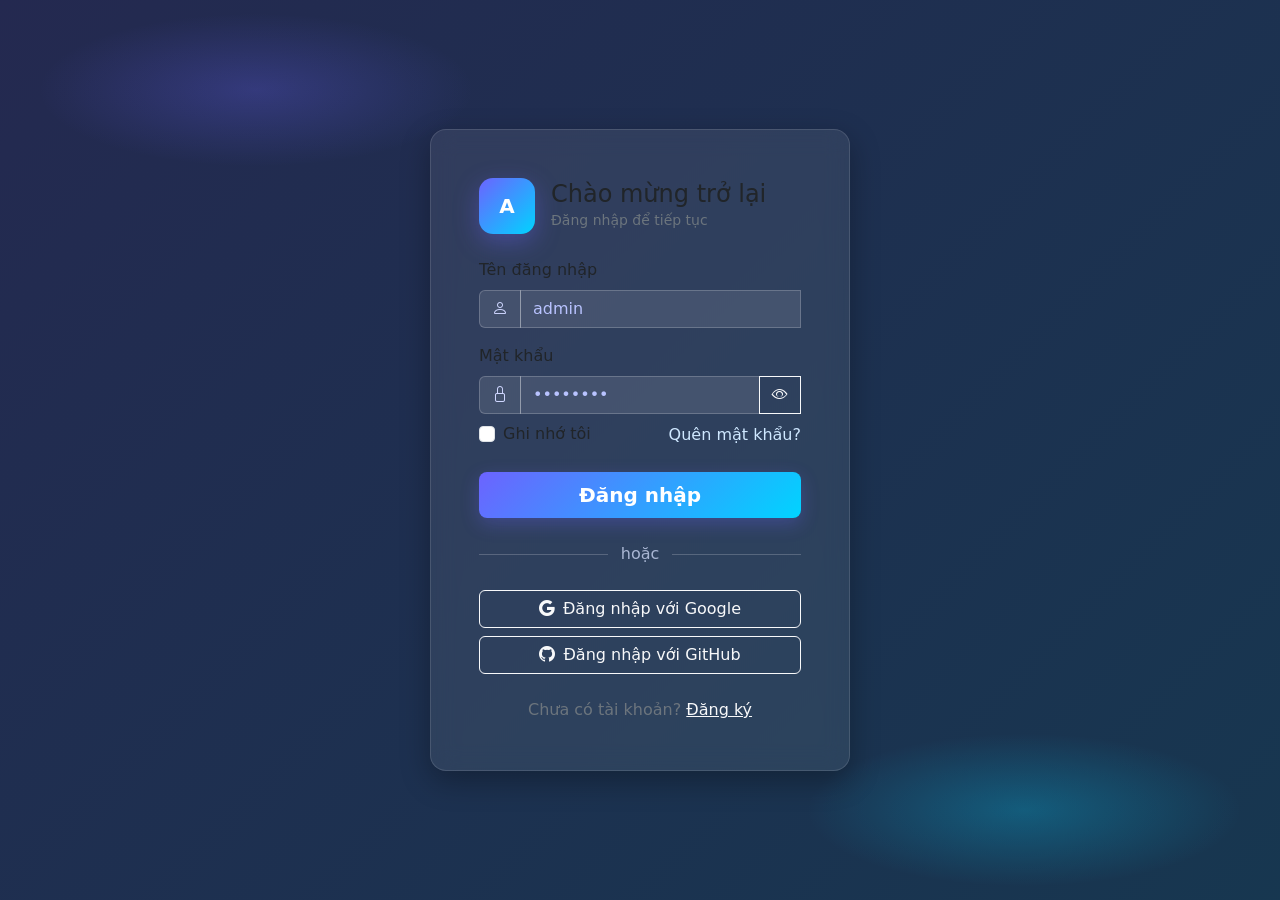
==== commit 2a402b1a: "Nội dung cập nhật mới cho nhanh-thanhdo" ====
--- a/dashboard.html
+++ b/dashboard.html
@@ -4,67 +4,98 @@
   <meta charset="utf-8" />
   <meta name="viewport" content="width=device-width, initial-scale=1" />
   <title>Dashboard • Quản lý điểm SV</title>
+
+  <!-- CSS libs -->
   <link href="https://cdn.jsdelivr.net/npm/bootstrap@5.3.3/dist/css/bootstrap.min.css" rel="stylesheet" crossorigin="anonymous">
   <link href="https://cdn.jsdelivr.net/npm/bootstrap-icons@1.11.3/font/bootstrap-icons.min.css" rel="stylesheet" />
+
+  <!-- App styles -->
   <link rel="stylesheet" href="styles.css" />
 </head>
 <body class="bg-app">
+  <!-- NAVBAR -->
   <nav class="navbar navbar-expand-lg navbar-dark navbar-blur">
     <div class="container-fluid">
       <div class="d-flex gap-2 align-items-center">
-        <button class="btn btn-outline-light d-md-none" type="button" data-bs-toggle="collapse" data-bs-target="#sideNav" aria-controls="sideNav" aria-expanded="false"><i class="bi bi-layout-sidebar"></i></button>
+        <button class="btn btn-outline-light d-md-none" type="button"
+                data-bs-toggle="collapse" data-bs-target="#sideNav"
+                aria-controls="sideNav" aria-expanded="false">
+          <i class="bi bi-layout-sidebar"></i>
+        </button>
         <a class="navbar-brand" href="#"><span class="brand-badge me-2">A</span>Demo App</a>
       </div>
-      <button class="navbar-toggler" type="button" data-bs-toggle="collapse" data-bs-target="#topNav" aria-controls="topNav" aria-expanded="false" aria-label="Toggle navigation">
+      <button class="navbar-toggler" type="button" data-bs-toggle="collapse"
+              data-bs-target="#topNav" aria-controls="topNav" aria-expanded="false"
+              aria-label="Toggle navigation">
         <span class="navbar-toggler-icon"></span>
       </button>
       <div class="collapse navbar-collapse" id="topNav">
         <ul class="navbar-nav ms-auto mb-2 mb-lg-0">
-          <li class="nav-item d-flex align-items-center me-3 text-white-50">Xin chào, <strong class="ms-1" data-username>user</strong></li>
-          <li class="nav-item"><button id="btnLogout" class="btn btn-outline-light btn-sm"><i class="bi bi-box-arrow-right me-1"></i>Đăng xuất</button></li>
+          <li class="nav-item d-flex align-items-center me-3 text-white-50">
+            Xin chào, <strong class="ms-1" data-username>user</strong>
+          </li>
+          <li class="nav-item">
+            <button id="btnLogout" class="btn btn-outline-light btn-sm">
+              <i class="bi bi-box-arrow-right me-1"></i>Đăng xuất
+            </button>
+          </li>
         </ul>
       </div>
     </div>
   </nav>
 
+  <!-- LAYOUT -->
   <main class="container-fluid py-4 py-md-5">
     <div class="row g-4">
-      <!-- Sidebar dọc -->
+      <!-- SIDEBAR -->
       <div class="col-12 col-md-3 col-lg-2">
         <div id="sideNav" class="sidebar-glass collapse d-md-block sticky-md-top">
           <div class="sidebar-title">Chức năng</div>
           <div class="nav nav-pills flex-column gap-1" role="tablist" aria-orientation="vertical">
-            <button class="nav-link active text-start" data-bs-toggle="pill" data-bs-target="#tab-grade" type="button" role="tab"><i class="bi bi-journal-check me-2"></i>Quản lý điểm</button>
-            <button class="nav-link text-start" data-bs-toggle="pill" data-bs-target="#tab-users" type="button" role="tab"><i class="bi bi-person-gear me-2"></i>Quản lý user</button>
-            <button class="nav-link text-start" data-bs-toggle="pill" data-bs-target="#tab-students" type="button" role="tab"><i class="bi bi-mortarboard me-2"></i>Quản lý sinh viên</button>
-            <button class="nav-link text-vang" data-bs-toggle="pill" data-bs-target="#tab-semesters" type="button" role="tab"><i class="bi bi-calendar3 me-2"></i>Học kỳ</button>
+            <button class="nav-link active text-start" data-bs-toggle="pill" data-bs-target="#tab-grade" type="button" role="tab">
+              <i class="bi bi-journal-check me-2"></i>Quản lý điểm
+            </button>
+            <button class="nav-link text-start" data-bs-toggle="pill" data-bs-target="#tab-users" type="button" role="tab">
+              <i class="bi bi-person-gear me-2"></i>Quản lý user
+            </button>
+            <button class="nav-link text-start" data-bs-toggle="pill" data-bs-target="#tab-students" type="button" role="tab">
+              <i class="bi bi-mortarboard me-2"></i>Quản lý sinh viên
+            </button>
+            <button class="nav-link text-vang text-start" data-bs-toggle="pill" data-bs-target="#tab-semesters" type="button" role="tab">
+              <i class="bi bi-calendar3 me-2"></i>Học kỳ
+            </button>
             <hr class="my-2 opacity-25">
-            <button class="nav-link text-start" data-bs-toggle="pill" data-bs-target="#tab-team" type="button" role="tab"><i class="bi bi-people me-2"></i>Thông tin nhóm</button>
-            <button class="nav-link text-start" data-bs-toggle="pill" data-bs-target="#tab-about" type="button" role="tab"><i class="bi bi-info-circle me-2"></i>Giới thiệu</button>
+            <button class="nav-link text-start" data-bs-toggle="pill" data-bs-target="#tab-team" type="button" role="tab">
+              <i class="bi bi-people me-2"></i>Thông tin nhóm
+            </button>
+            <button class="nav-link text-start" data-bs-toggle="pill" data-bs-target="#tab-about" type="button" role="tab">
+              <i class="bi bi-info-circle me-2"></i>Giới thiệu
+            </button>
           </div>
         </div>
       </div>
 
-      <!-- Nội dung -->
+      <!-- CONTENT -->
       <div class="col-12 col-md-9 col-lg-10">
         <div class="tab-content">
 
-          <!-- TAB: QUẢN LÝ ĐIỂM -->
+          <!-- TAB: ĐIỂM -->
           <section class="tab-pane fade show active" id="tab-grade" role="tabpanel">
             <div class="row g-4">
               <div class="col-12 col-xl-8">
                 <div class="card card-glass rounded-4">
                   <div class="card-body">
                     <div class="d-flex flex-wrap gap-2 justify-content-between align-items-center mb-3">
-                      <!-- New: thêm hiển thị tên lớp hiện tại -->
                       <h5 class="card-title mb-0">
                         <i class="bi bi-table me-2"></i>Danh sách sinh viên
                         <span class="text-white-50">•</span>
-                        <span id="currentClassName" class="text-info"><!-- render class name --></span> <!-- New -->
+                        <span id="currentClassName" class="text-info"></span>
                       </h5>
                       <div class="d-flex gap-2">
                         <input id="searchBox" class="form-control form-control-sm" placeholder="Tìm theo tên/lớp/mã SV…"/>
-                        <button class="btn btn-brand btn-sm" id="btnAdd"><i class="bi bi-plus-lg me-1"></i>Thêm</button>
+                        <button class="btn btn-brand btn-sm" id="btnAdd">
+                          <i class="bi bi-plus-lg me-1"></i>Thêm
+                        </button>
                       </div>
                     </div>
 
@@ -75,13 +106,12 @@
                             <th class="text-nowrap">Mã SV</th>
                             <th>Họ tên</th>
                             <th>Lớp</th>
-                            <!-- BỎ hai cột Giữa kỳ/Cuối kỳ ở ngoài --> <!-- New -->
                             <th class="text-center">Trung bình</th>
                             <th class="text-center">Hạnh kiểm</th>
                             <th class="text-end">Hành động</th>
                           </tr>
                         </thead>
-                        <tbody id="studentBody"><!-- render by JS --></tbody>
+                        <tbody id="studentBody"></tbody>
                       </table>
                     </div>
                   </div>
@@ -89,14 +119,17 @@
               </div>
 
               <div class="col-12 col-xl-4">
-                <!-- New: Card Danh sách lớp -->
-                <div class="card card-glass rounded-4 mb-4"> <!-- New -->
-                  <div class="card-body"> <!-- New -->
-                    <h5 class="card-title mb-3"><i class="bi bi-ui-checks-grid me-2"></i>Danh sách lớp</h5> <!-- New -->
-                    <div id="classList" class="list-group list-group-flush"><!-- render by JS --></div> <!-- New -->
-                  </div> <!-- New -->
-                </div> <!-- New -->
-
+                <!-- Danh sách lớp -->
+                <div class="card card-glass rounded-4 mb-4">
+                  <div class="card-body">
+                    <h5 class="card-title mb-3">
+                      <i class="bi bi-ui-checks-grid me-2"></i>Danh sách lớp
+                    </h5>
+                    <div id="classList" class="list-group list-group-flush"></div>
+                  </div>
+                </div>
+
+                <!-- Thống kê -->
                 <div class="card card-glass rounded-4">
                   <div class="card-body">
                     <h5 class="card-title mb-3"><i class="bi bi-graph-up-arrow me-2"></i>Tổng quan</h5>
@@ -122,7 +155,7 @@
                       <div class="col-6">
                         <div class="p-3 rounded-3 bg-opacity-25 bg-light">
                           <div id="statWarn" class="fs-5 fw-bold">0</div>
-                          <div class="small text-light">Cảnh báo (<span class="small">TB < 5</span>)</div>
+                          <div class="small text-light">Cảnh báo (<span class="small">TB &lt; 5</span>)</div>
                         </div>
                       </div>
                     </div>
@@ -133,7 +166,7 @@
             </div>
           </section>
 
-          <!-- TAB: QUẢN LÝ USER -->
+          <!-- TAB: USER -->
           <section class="tab-pane fade" id="tab-users" role="tabpanel">
             <div class="row g-4">
               <div class="col-12 col-xl-6">
@@ -171,12 +204,15 @@
                         <div class="invalid-feedback">Chọn trạng thái.</div>
                       </div>
                       <div class="col-12">
-                        <button class="btn btn-brand" type="submit"><i class="bi bi-save me-1"></i>Lưu</button>
+                        <button class="btn btn-brand" type="submit">
+                          <i class="bi bi-save me-1"></i>Lưu
+                        </button>
                       </div>
                     </form>
                   </div>
                 </div>
               </div>
+
               <div class="col-12 col-xl-6">
                 <div class="card card-glass rounded-4 h-100">
                   <div class="card-body d-flex flex-column">
@@ -188,7 +224,7 @@
             </div>
           </section>
 
-          <!-- TAB: QUẢN LÝ SINH VIÊN (độc lập với bảng điểm) -->
+          <!-- TAB: HỒ SƠ SV -->
           <section class="tab-pane fade" id="tab-students" role="tabpanel">
             <div class="card card-glass rounded-4">
               <div class="card-body">
@@ -210,7 +246,9 @@
                     <div class="invalid-feedback">Bắt buộc.</div>
                   </div>
                   <div class="col-12">
-                    <button class="btn btn-brand" type="submit"><i class="bi bi-save me-1"></i>Lưu</button>
+                    <button class="btn btn-brand" type="submit">
+                      <i class="bi bi-save me-1"></i>Lưu
+                    </button>
                   </div>
                 </form>
               </div>
@@ -239,7 +277,9 @@
                     <div class="invalid-feedback">Chọn ngày.</div>
                   </div>
                   <div class="col-12">
-                    <button class="btn btn-brand" type="submit"><i class="bi bi-save me-1"></i>Lưu</button>
+                    <button class="btn btn-brand" type="submit">
+                      <i class="bi bi-save me-1"></i>Lưu
+                    </button>
                   </div>
                 </form>
               </div>
@@ -251,7 +291,7 @@
             <div class="card card-glass rounded-4">
               <div class="card-body">
                 <h5 class="card-title mb-3"><i class="bi bi-people me-2"></i>Thông tin nhóm</h5>
-                <div id="teamRow" class="row g-4"><!-- render by JS --></div>
+                <div id="teamRow" class="row g-4"></div>
               </div>
             </div>
           </section>
@@ -271,13 +311,16 @@
     </div>
   </main>
 
-  <!-- Modal: Add/Edit Student -->
+  <!-- MODAL: Add/Edit Student -->
   <div class="modal fade" id="studentModal" tabindex="-1" aria-hidden="true">
     <div class="modal-dialog modal-dialog-centered">
       <div class="modal-content bg-dark text-light border-0">
         <form id="studentForm" novalidate>
           <div class="modal-header">
-            <h5 class="modal-title"><i class="bi bi-person-lines-fill me-2"></i><span id="modalTitle">Thêm sinh viên</span></h5>
+            <h5 class="modal-title">
+              <i class="bi bi-person-lines-fill me-2"></i>
+              <span id="modalTitle">Thêm sinh viên</span>
+            </h5>
             <button type="button" class="btn-close btn-close-white" data-bs-dismiss="modal" aria-label="Close"></button>
           </div>
           <div class="modal-body">
@@ -309,7 +352,6 @@
                 </select>
                 <div class="invalid-feedback">Chọn hạnh kiểm.</div>
               </div>
-              <!-- ĐÃ XOÁ input Giữa kỳ/Cuối kỳ khỏi modal --> <!-- New -->
             </div>
           </div>
           <div class="modal-footer">
@@ -321,38 +363,95 @@
     </div>
   </div>
 
-  <!-- New: Modal Chi tiết điểm -->
-  <div class="modal fade" id="gradeDetailModal" tabindex="-1" aria-hidden="true"> <!-- New -->
-    <div class="modal-dialog modal-dialog-centered modal-xl"> <!-- New -->
-      <div class="modal-content bg-dark text-light border-0"> <!-- New -->
-        <div class="modal-header"> <!-- New -->
-          <h5 class="modal-title"><i class="bi bi-clipboard2-data me-2"></i>Chi tiết điểm • <span id="detailTitle"></span></h5> <!-- New -->
-          <button type="button" class="btn-close btn-close-white" data-bs-dismiss="modal"></button> <!-- New -->
-        </div> <!-- New -->
-        <div class="modal-body"> <!-- New -->
-          <div class="mb-3 d-flex flex-wrap align-items-center gap-2"> <!-- New -->
-            <div id="detailYearPills" class="nav nav-pills"></div> <!-- New -->
-            <div id="detailSemPills" class="nav nav-pills ms-auto"></div> <!-- New -->
-          </div> <!-- New -->
-          <div class="table-responsive"> <!-- New -->
-            <table class="table table-dark table-hover align-middle"> <!-- New -->
-              <thead> <!-- New -->
-                <tr> <!-- New -->
-                  <th>#</th><th>Mã môn</th><th>Tên môn</th><th class="text-center">Điểm</th> <!-- New -->
-                </tr> <!-- New -->
-              </thead> <!-- New -->
-              <tbody id="detailSubjectsBody"></tbody> <!-- New -->
-            </table> <!-- New -->
-          </div> <!-- New -->
-          <div class="text-end"> <!-- New -->
-            <span class="me-2">Điểm TB kỳ:</span> <strong id="detailAvg">0.00</strong> <!-- New -->
-          </div> <!-- New -->
-        </div> <!-- New -->
-      </div> <!-- New -->
-    </div> <!-- New -->
-  </div> <!-- New -->
-
-  <!-- Modal: Image Zoom for Team -->
+  <!-- MODAL: Chi tiết điểm -->
+  <div class="modal fade" id="gradeDetailModal" tabindex="-1" aria-hidden="true">
+    <div class="modal-dialog modal-dialog-centered modal-xl">
+      <div class="modal-content bg-dark text-light border-0">
+        <form id="gradeForm" class="needs-validation" novalidate>
+          <div class="modal-header">
+            <h5 class="modal-title">
+              <i class="bi bi-clipboard2-data me-2"></i>
+              Chi tiết điểm • <span id="detailTitle"></span>
+            </h5>
+            <button type="button" class="btn-close btn-close-white" data-bs-dismiss="modal" aria-label="Close"></button>
+          </div>
+
+          <div class="modal-body">
+            <!-- Năm / Kỳ -->
+            <div class="mb-3 d-flex flex-wrap align-items-center gap-2">
+              <div id="detailYearPills" class="nav nav-pills"></div>
+              <div id="detailSemPills" class="nav nav-pills ms-auto"></div>
+            </div>
+
+            <!-- Form nhập môn (Số TC đứng trước Điểm; readonly – tự điền theo CTĐT) -->
+            <div class="row g-2 mb-3">
+              <div class="col-12 col-md-2">
+                <label for="subjectCode" class="form-label">Mã môn</label>
+                <input type="text" id="subjectCode"
+                       class="form-control form-control-sm bg-dark text-light border-secondary"
+                       placeholder="e.g. INT1306" required>
+                <div class="invalid-feedback">Vui lòng nhập mã môn.</div>
+              </div>
+              <div class="col-12 col-md-4">
+                <label for="subjectName" class="form-label">Tên môn</label>
+                <input type="text" id="subjectName"
+                       class="form-control form-control-sm bg-dark text-light border-secondary"
+                       placeholder="Nhập tên môn" required>
+                <div class="invalid-feedback">Vui lòng nhập tên môn.</div>
+              </div>
+              <div class="col-12 col-md-2">
+                <label for="subjectCredits" class="form-label">Số TC</label>
+                <input type="number" id="subjectCredits"
+                       class="form-control form-control-sm bg-dark text-light border-secondary"
+                       placeholder="0" step="1" min="0" readonly>
+              </div>
+              <div class="col-12 col-md-2">
+                <label for="subjectScore" class="form-label">Điểm</label>
+                <input type="number" id="subjectScore"
+                       class="form-control form-control-sm bg-dark text-light border-secondary"
+                       placeholder="0–10" step="0.01" min="0" max="10" required>
+                <div class="invalid-feedback">Điểm phải từ 0 đến 10.</div>
+              </div>
+              <div class="col-12 col-md-2 d-flex align-items-end">
+                <button type="button" id="addSubjectBtn" class="btn btn-outline-light w-100">
+                  <i class="bi bi-plus-lg"></i> Thêm môn
+                </button>
+              </div>
+            </div>
+
+            <!-- Bảng môn -->
+            <div class="table-responsive">
+              <table class="table table-dark table-hover align-middle mb-2 tbl-subjects">
+                <thead>
+                  <tr>
+                    <th>#</th>
+                    <th>Mã môn</th>
+                    <th>Tên môn</th>
+                    <th class="text-center col-credits">Số TC</th>
+                    <th class="text-center col-score">Điểm</th>
+                    <th class="text-center col-actions">Xoá</th>
+                  </tr>
+                </thead>
+                <tbody id="detailSubjectsBody"></tbody>
+              </table>
+            </div>
+
+            <div class="d-flex justify-content-end align-items-center">
+              <span class="me-2">Điểm TB kỳ:</span>
+              <strong id="detailAvg">0.00</strong>
+            </div>
+          </div>
+
+          <div class="modal-footer">
+            <button type="button" class="btn btn-outline-secondary" data-bs-dismiss="modal">Huỷ</button>
+            <button type="submit" class="btn btn-primary">Lưu</button>
+          </div>
+        </form>
+      </div>
+    </div>
+  </div>
+
+  <!-- MODAL: Zoom ảnh nhóm -->
   <div class="modal fade" id="imgModal" tabindex="-1" aria-hidden="true">
     <div class="modal-dialog modal-dialog-centered modal-lg">
       <div class="modal-content bg-dark text-light border-0">
@@ -363,17 +462,20 @@
     </div>
   </div>
 
-  <!-- New: Toast container cho showToast() -->
-  <div class="position-fixed bottom-0 end-0 p-3" style="z-index: 1080;"> <!-- New -->
-    <div id="liveToast" class="toast text-bg-dark border-0" role="alert" aria-live="assertive" aria-atomic="true"> <!-- New -->
-      <div class="d-flex"> <!-- New -->
-        <div class="toast-body" id="toastBody">Thông báo</div> <!-- New -->
-        <button type="button" class="btn-close btn-close-white me-2 m-auto" data-bs-dismiss="toast" aria-label="Close"></button> <!-- New -->
-      </div> <!-- New -->
-    </div> <!-- New -->
-  </div> <!-- New -->
-
+  <!-- TOAST -->
+  <div class="position-fixed bottom-0 end-0 p-3" style="z-index:1080;">
+    <div id="liveToast" class="toast text-bg-dark border-0" role="alert" aria-live="assertive" aria-atomic="true">
+      <div class="d-flex">
+        <div class="toast-body" id="toastBody">Thông báo</div>
+        <button type="button" class="btn-close btn-close-white me-2 m-auto" data-bs-dismiss="toast" aria-label="Close"></button>
+      </div>
+    </div>
+  </div>
+
+  <!-- JS libs -->
   <script src="https://cdn.jsdelivr.net/npm/bootstrap@5.3.3/dist/js/bootstrap.bundle.min.js" crossorigin="anonymous"></script>
+
+  <!-- App script -->
   <script src="app.js"></script>
 </body>
 </html>
--- a/styles.css
+++ b/styles.css
@@ -1,42 +1,255 @@
-:root{--brand:#6c63ff;--brand-2:#00d4ff;}
-
-.bg-app{min-height:100vh;background:linear-gradient(135deg,rgba(108,99,255,.12),rgba(0,212,255,.12)),radial-gradient(closest-corner at 20% 10%,rgba(108,99,255,.25),transparent 60%),radial-gradient(closest-corner at 80% 90%,rgba(0,212,255,.25),transparent 60%),#1a2138;color:#f5f7ff;}
-
+/* =========================================================
+   Theme tokens
+   ========================================================= */
+:root{
+  --brand:        #6c63ff;
+  --brand-2:      #00d4ff;
+  --bg-app:       #1a2138;
+  --text:         #f5f7ff;
+  --text-muted:   #cfd7ff;
+  --glass-bg:     rgba(255,255,255,.08);
+  --glass-bd:     rgba(255,255,255,.20);
+  --glass-bd-2:   rgba(255,255,255,.12);
+  --ring:         rgba(108,99,255,.35);
+  --ring-subtle:  rgba(108,99,255,.25);
+  --shadow:       0 10px 30px rgba(0,0,0,.30);
+  --shadow-2:     0 8px 24px rgba(0,0,0,.25);
+  --radius:       1rem;
+  --radius-sm:    .5rem;
+  --radius-xs:    .375rem;
+  --trans:        .18s cubic-bezier(.2,.7,.3,1);
+}
+
+/* =========================================================
+   Page background & base
+   ========================================================= */
+html,body{height:100%;}
+body{color:var(--text);}
+
+.bg-app{
+  min-height:100vh;
+  background:
+    linear-gradient(135deg, rgba(108,99,255,.12), rgba(0,212,255,.12)),
+    radial-gradient(closest-corner at 20% 10%, rgba(108,99,255,.25), transparent 60%),
+    radial-gradient(closest-corner at 80% 90%, rgba(0,212,255,.25), transparent 60%),
+    var(--bg-app);
+}
+
+/* Text selection */
+::selection{background:rgba(108,99,255,.35); color:#fff;}
+
+/* Reduced motion */
+@media (prefers-reduced-motion: reduce){
+  *{animation:none!important; transition:none!important; scroll-behavior:auto!important;}
+}
+
+/* =========================================================
+   Auth (login) bits
+   ========================================================= */
 .auth-wrapper{min-height:100vh;display:grid;place-items:center;padding:2rem 1rem;}
-.auth-card{width:min(100%,420px);border:1px solid rgba(255,255,255,.12);background:rgba(255,255,255,.08);backdrop-filter:blur(12px);-webkit-backdrop-filter:blur(12px);box-shadow:0 10px 30px rgba(0,0,0,.3);}
-.brand-badge{width:56px;height:56px;display:grid;place-items:center;border-radius:14px;background:linear-gradient(135deg,var(--brand),var(--brand-2));color:#fff;font-weight:700;font-size:1.25rem;box-shadow:0 8px 24px rgba(108,99,255,.35);}
-
-.form-control,.form-select{background:rgba(255,255,255,.1);border:1px solid rgba(255,255,255,.25);color:#fff;}
-.form-control:focus{border-color:var(--brand);box-shadow:0 0 0 .25rem rgba(108,99,255,.35);background:rgba(255,255,255,.15);color:#fff;}
-
-.btn-brand{background:linear-gradient(135deg,var(--brand),var(--brand-2));border:none;color:#fff;font-weight:700;}
-.btn-brand:disabled{opacity:.7;}
-
+.auth-card{
+  width:min(100%,420px);
+  border:1px solid var(--glass-bd-2);
+  background:var(--glass-bg);
+  backdrop-filter:blur(12px);
+  -webkit-backdrop-filter:blur(12px);
+  box-shadow:var(--shadow);
+  border-radius:var(--radius);
+}
+.brand-badge{
+  width:56px;height:56px;display:grid;place-items:center;
+  border-radius:14px;
+  background:linear-gradient(135deg,var(--brand),var(--brand-2));
+  color:#fff;font-weight:700;font-size:1.25rem;
+  box-shadow:0 8px 24px rgba(108,99,255,.35);
+}
+
+/* =========================================================
+   Navbar / Cards
+   ========================================================= */
+.navbar-blur{
+  background:var(--glass-bg);
+  border-bottom:1px solid var(--glass-bd);
+  backdrop-filter:blur(10px);
+  -webkit-backdrop-filter:blur(10px);
+}
+
+.card-glass{
+  background:var(--glass-bg);
+  border:1px solid var(--glass-bd);
+  box-shadow:var(--shadow-2);
+  border-radius:var(--radius);
+  transition:transform var(--trans), box-shadow var(--trans);
+}
+.card-glass:hover{ transform:translateY(-2px); box-shadow:0 14px 36px rgba(0,0,0,.32); }
+
+/* =========================================================
+   Forms & Buttons
+   ========================================================= */
+.form-control,.form-select{
+  background:rgba(255,255,255,.10);
+  border:1px solid var(--glass-bd);
+  color:#fff;
+}
+.form-control::placeholder,.form-select::placeholder{ color:#b9c3ff; }
+.form-control:focus,.form-select:focus{
+  border-color:var(--brand);
+  box-shadow:0 0 0 .25rem var(--ring);
+  background:rgba(255,255,255,.15);
+  color:#fff;
+}
+.form-control[readonly]{opacity:.95; cursor:not-allowed;}
+
+/* Number input spinners off */
+input[type=number]::-webkit-outer-spin-button,
+input[type=number]::-webkit-inner-spin-button{ -webkit-appearance:none; margin:0; }
+input[type=number]{ -moz-appearance:textfield; }
+
+/* Input group */
+.input-group-text{
+  background:rgba(255,255,255,.10);
+  border:1px solid var(--glass-bd);
+  color:var(--text-muted);
+}
+
+/* Helper */
+.caps-hint{display:none;}
+.caps-hint.active{display:block;}
+
+/* Button – brand */
+.btn-brand{
+  background:linear-gradient(135deg,var(--brand),var(--brand-2));
+  border:none;color:#fff;font-weight:700;
+  box-shadow:0 6px 18px rgba(108,99,255,.28);
+  transition: filter var(--trans), transform var(--trans);
+}
+.btn-brand:hover{ filter:brightness(1.05); transform:translateY(-1px); }
+.btn-brand:active{ transform:translateY(0); }
+.btn-brand:disabled{ opacity:.7; }
+
+/* Link helpers */
 .helper-links a{color:#cfe8ff;text-decoration:none;}
 .helper-links a:hover{color:#fff;text-decoration:underline;}
 
-.input-group-text{background:rgba(255,255,255,.1);border:1px solid rgba(255,255,255,.25);color:#cfd7ff;}
-.caps-hint{display:none;}
-.caps-hint.active{display:block;}
-
+/* Divider */
 .divider{position:relative;text-align:center;color:#a9b6d3;}
-.divider::before,.divider::after{content:"";position:absolute;top:50%;width:40%;height:1px;background:rgba(255,255,255,.25);}
-.divider::before{left:0;}
-.divider::after{right:0;}
-
-.navbar-blur{background:rgba(255,255,255,.08);border-bottom:1px solid rgba(255,255,255,.2);backdrop-filter:blur(10px);-webkit-backdrop-filter:blur(10px);}
-.card-glass{background:rgba(255,255,255,.08);border:1px solid rgba(255,255,255,.2);box-shadow:0 8px 24px rgba(0,0,0,.25);}
-.table-dark.table-hover tbody tr:hover{--bs-table-bg:rgba(255,255,255,.12);}
-.badge-soft{background:rgba(255,255,255,.12);border:1px solid rgba(255,255,255,.18);color:#f0f3ff;padding:.25rem .5rem;border-radius:.5rem;}
-
-.avatar{width:120px;height:120px;object-fit:cover;border-radius:50%;border:2px solid rgba(255,255,255,.25);cursor:pointer;display:block;margin:0 auto;}
-
-.member-card .list-group-item{background:transparent;color:#e0e6ff;border-color:rgba(255,255,255,.12);}
-
-.sidebar-glass{background:rgba(255,255,255,.08);border:1px solid rgba(255,255,255,.2);border-radius:1rem;padding:1rem;}
-.sidebar-title{color:#dce3ff;font-size:.9rem;letter-spacing:.02em;text-transform:uppercase;margin-bottom:.5rem;}
-.nav-pills .nav-link{color:#dfe7ff;}
-.nav-pills .nav-link:hover{background:rgba(255,255,255,.12);}
-.nav-pills .nav-link.active{color:#0b1020;background:linear-gradient(135deg,var(--brand),var(--brand-2));font-weight:700;}
-
-@media(max-width:576px){.table-responsive{font-size:.92rem;}}
+.divider::before,.divider::after{
+  content:"";position:absolute;top:50%;width:40%;height:1px;background:var(--glass-bd);
+}
+.divider::before{left:0;} .divider::after{right:0;}
+
+/* =========================================================
+   Sidebar & Tabs
+   ========================================================= */
+.sidebar-glass{
+  background:var(--glass-bg);
+  border:1px solid var(--glass-bd);
+  border-radius:var(--radius);
+  padding:1rem;
+}
+.sidebar-title{
+  color:#dce3ff;font-size:.9rem;letter-spacing:.02em;
+  text-transform:uppercase;margin-bottom:.5rem;
+}
+.nav-pills .nav-link{ color:#dfe7ff; transition: background var(--trans), transform var(--trans);}
+.nav-pills .nav-link:hover{ background:rgba(255,255,255,.12); transform:translateX(2px); }
+.nav-pills .nav-link.active{
+  color:#0b1020;
+  background:linear-gradient(135deg,var(--brand),var(--brand-2));
+  font-weight:700;
+  box-shadow:0 6px 18px rgba(108,99,255,.3);
+}
+/* =========================================================
+   Tables (students list)
+   ========================================================= */
+.table-dark.table-hover tbody tr:hover{ --bs-table-bg: rgba(255,255,255,.12); }
+.badge-soft{
+  background:rgba(255,255,255,.12);
+  border:1px solid rgba(255,255,255,.18);
+  color:#f0f3ff;
+  padding:.25rem .5rem;border-radius:.5rem;
+}
+
+/* Responsive tweak */
+@media (max-width:576px){
+  .table-responsive{font-size:.92rem;}
+}
+
+/* =========================================================
+   Modal: Grade details (subjects table)
+   ========================================================= */
+.tbl-subjects th,.tbl-subjects td{ vertical-align:middle; }
+.tbl-subjects thead th{ position:sticky; top:0; background:#212632; z-index:1; }
+
+/* Cột chuẩn hóa chiều rộng + canh giữa (TC/Điểm/Xoá) */
+.tbl-subjects .col-credits{ width:88px; }
+.tbl-subjects .col-score  { width:96px; }
+.tbl-subjects .col-actions{ width:72px; }
+
+.tbl-subjects th.col-credits,
+.tbl-subjects th.col-score,
+.tbl-subjects th.col-actions,
+.tbl-subjects td:nth-child(4),
+.tbl-subjects td:nth-child(5),
+.tbl-subjects td:nth-child(6){ text-align:center; }
+
+/* Ô sửa inline (cột Điểm) */
+.tbl-subjects td.editable{
+  cursor:text; outline:none;
+  border-radius:var(--radius-xs);
+  padding:.25rem .5rem;
+  transition: box-shadow var(--trans), background var(--trans);
+}
+.tbl-subjects td.editable:focus{
+  background:rgba(255,255,255,.08);
+  box-shadow:
+    inset 0 0 0 1px var(--glass-bd),
+    0 0 0 .20rem var(--ring-subtle);
+}
+
+/* Nút xoá nhỏ – cân giữa biểu tượng */
+.tbl-subjects .btn.btn-sm{
+  line-height:1; padding:.25rem .5rem;
+}
+
+/* Mobile: thu hẹp cột */
+@media (max-width:576px){
+  .tbl-subjects .col-credits{ width:72px; }
+  .tbl-subjects .col-score  { width:84px; }
+  .tbl-subjects .col-actions{ width:64px; }
+}
+
+/* =========================================================
+   Team section
+   ========================================================= */
+.avatar{
+  width:120px;height:120px;object-fit:cover;border-radius:50%;
+  border:2px solid var(--glass-bd);
+  cursor:pointer; display:block; margin:0 auto;
+  transition: transform var(--trans), box-shadow var(--trans);
+}
+.avatar:hover{ transform:scale(1.03); box-shadow:0 10px 24px rgba(0,0,0,.25); }
+
+.member-card .list-group-item{
+  background:transparent; color:#e0e6ff;
+  border-color:var(--glass-bd-2);
+}
+
+/* =========================================================
+   Accessibility & fine polish
+   ========================================================= */
+button:focus-visible,
+a:focus-visible,
+.form-control:focus-visible,
+.form-select:focus-visible{
+  outline: none;
+  box-shadow: 0 0 0 .25rem var(--ring);
+}
+
+/* Toast: make it slightly frosted */
+.toast.text-bg-dark{
+  background:rgba(0,0,0,.7)!important;
+  backdrop-filter: blur(8px);
+  -webkit-backdrop-filter: blur(8px);
+  border:1px solid rgba(255,255,255,.12)!important;
+}
